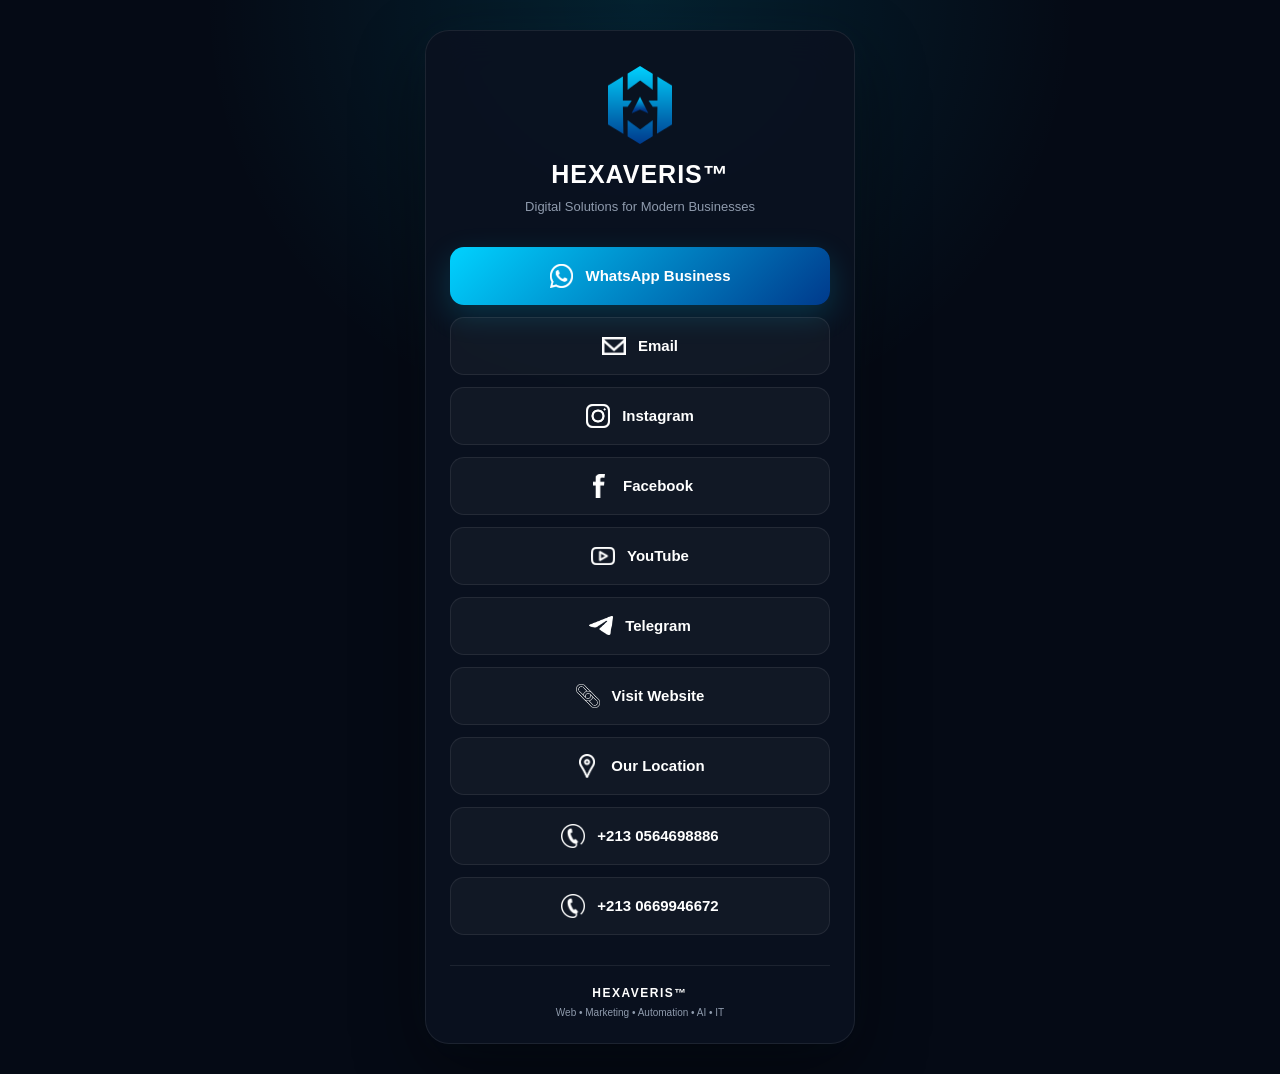
==== connect.html @ 3f990c78 "Update connect.html" ====
<!DOCTYPE html>
<html lang="en">
<head>
    <meta charset="UTF-8">
    <meta name="viewport" content="width=device-width, initial-scale=1.0">
    <link rel="icon" type="image/png" href="Pictures/HEXAVERISSModerneLogoWebSite.png">


    <title>Connect with HEXAVERIS™</title>
    <meta
        name="description"
        content="Connect with HEXAVERIS™ — Web, Marketing, Automation, AI and IT Solutions."
    >

    <link rel="stylesheet" href="CSS/connect.css">
</head>

<body>

    <main class="connect-page">

        <section class="connect-card">

            <!-- Brand -->
            <div class="brand">
                <img
                    src="Pictures/HEXAVERISSModerneLogoWebSite.png"
                    alt="HEXAVERIS™ Logo"
                >

                <h1>HEXAVERIS™</h1>

                <p>
                    Digital Solutions for Modern Businesses
                </p>
            </div>

            <!-- Main CTA -->
            <a
                href="https://wa.me/213564698868"
                class="connect-button primary"
                target="_blank"
                rel="noopener noreferrer"
            >
                <span class="icon-wrapper">
                <img src="Pictures/whatsapp.png" class="icon" alt="WhatsApp">
                </span>
                <span>WhatsApp Business</span>
            </a>

            <!-- Contact links -->
            <div class="links">

                <a href="mailto:contact@hexaveris.com" class="connect-button">
                    <img
                    src="Pictures/email.png"
                    class="icon"
                    alt="WhatsApp"
                >
                    <span>Email</span>
                </a>

                <a href="https://www.instagram.com/lyeshexa" class="connect-button" target="_blank" rel="noopener noreferrer">
                   <img
                    src="Pictures/instagram.png"
                    class="icon"
                    alt="WhatsApp"
                >
                    <span>Instagram</span>
                </a>

                <a href="https://web.facebook.com/chekkal.liyas" class="connect-button" target="_blank" rel="noopener noreferrer">
                    <img
                    src="Pictures/facebook.png"
                    class="icon"
                    alt="WhatsApp"
                >
                    <span>Facebook</span>
                </a>

                <a href="https://www.youtube.com/@YuSel_ErudiX" class="connect-button" target="_blank" rel="noopener noreferrer">
                    <img
                    src="Pictures/youtube.png"
                    class="icon"
                    alt="WhatsApp"
                >
                    <span>YouTube</span>
                </a>

                <a href="https://t.me/@lyes_chekkal" class="connect-button" target="_blank" rel="noopener noreferrer">
                    <img
                    src="Pictures/telegram.png"
                    class="icon"
                    alt="Telegram"
                >
                    <span>Telegram</span>
                </a>

                <a href="https://hexaveris.com" class="connect-button">
                    <img
                    src="Pictures/website.png"
                    class="icon"
                    alt="Website"
                >
                    <span>Visit Website</span>
                </a>

                <a href="https://maps.app.goo.gl/DVgiBXqMU7yKH4Rb6"
                class="connect-button"
                target="_blank"
                rel="noopener noreferrer">
                <img
                    src="Pictures/location.png"
                    class="icon"
                    alt="Location"
                >
                <span>Our Location</span>
                </a>

                <a href="tel:+213564698886" class="connect-button">
                    <img src="Pictures/phonenumber.png" class="icon" alt="Phone">
                    <span>+213 0564698886</span>
                </a>

                <a href="tel:+213669946672" class="connect-button">
                    <img src="Pictures/phonenumber.png" class="icon" alt="Phone">
                    <span>+213 0669946672</span>
                </a>

            </div>

            <footer>
                <span>HEXAVERIS™</span>
                <small>Web • Marketing • Automation • AI • IT</small>
            </footer>

        </section>

    </main>

</body>
</html>
---- CSS/connect.css ----
/* =========================================================
   HEXAVERIS™ — CONNECT PAGE
   ========================================================= */

* {
    margin: 0;
    padding: 0;
    box-sizing: border-box;
}

:root {
    --bg: #050a15;
    --card: rgba(10, 18, 32, 0.92);
    --border: rgba(255, 255, 255, 0.08);
    --text: #ffffff;
    --muted: #8f9bad;
    --accent: #00d2ff;
    --accent-dark: #003a8c;
}

body {
    min-height: 100vh;
    font-family: Arial, Helvetica, sans-serif;
    color: var(--text);
    background:
        radial-gradient(
            circle at top,
            rgba(0, 210, 255, 0.12),
            transparent 35%
        ),
        var(--bg);
}

/* =========================================================
   PAGE
   ========================================================= */

.connect-page {
    min-height: 100vh;
    display: flex;
    justify-content: center;
    align-items: center;
    padding: 30px 16px;
}

/* =========================================================
   CARD
   ========================================================= */

.connect-card {
    width: 100%;
    max-width: 430px;
    padding: 35px 24px 25px;

    background: var(--card);
    border: 1px solid var(--border);
    border-radius: 24px;

    box-shadow:
        0 25px 70px rgba(0, 0, 0, 0.45),
        0 0 40px rgba(0, 210, 255, 0.04);

    backdrop-filter: blur(18px);
}

/* =========================================================
   BRAND
   ========================================================= */

.brand {
    text-align: center;
    margin-bottom: 30px;
}

.brand img {
    width: 78px;
    height: 78px;
    object-fit: contain;
    margin-bottom: 12px;
}

.brand h1 {
    font-size: 25px;
    font-weight: 700;
    letter-spacing: 1px;
}

.brand p {
    margin-top: 8px;
    color: var(--muted);
    font-size: 13px;
    line-height: 1.5;
}

/* =========================================================
   LINKS
   ========================================================= */

.links {
    display: flex;
    flex-direction: column;
    gap: 12px;
}

.connect-button {
    width: 100%;
    min-height: 58px;

    display: flex;
    align-items: center;
    justify-content: center;
    gap: 12px;

    padding: 15px 20px;

    color: var(--text);
    text-decoration: none;

    background: rgba(255, 255, 255, 0.035);
    border: 1px solid var(--border);
    border-radius: 14px;

    font-size: 15px;
    font-weight: 600;

    transition:
        transform 0.2s ease,
        border-color 0.2s ease,
        background 0.2s ease,
        box-shadow 0.2s ease;
   }

.connect-button:hover {
    transform: translateY(-2px);
    border-color: rgba(0, 210, 255, 0.35);
    background: rgba(0, 210, 255, 0.06);
    box-shadow: 0 8px 25px rgba(0, 210, 255, 0.08);
}

/* =========================================================
   PRIMARY BUTTON
   ========================================================= */

.connect-button.primary {
    margin-bottom: 12px;

    background: linear-gradient(
        135deg,
        var(--accent),
        var(--accent-dark)
    );

    border: none;
    box-shadow: 0 10px 30px rgba(0, 210, 255, 0.18);
}

.connect-button.primary:hover {
    background: linear-gradient(
        135deg,
        #18d8ff,
        #0049a8
    );

    box-shadow: 0 12px 35px rgba(0, 210, 255, 0.25);
}

/* =========================================================
   ICON
   ========================================================= */
.icon {
    width: 24px;
    height: 24px;
    flex: 0 0 24px;

    display: block;
    object-fit: contain;
}

.icon-wrapper {
    width: 24px;
    height: 24px;
    display: flex;
    align-items: center;
    justify-content: center;
    flex-shrink: 0;
}

/* =========================================================
   FOOTER
   ========================================================= */

footer {
    margin-top: 30px;
    padding-top: 20px;

    border-top: 1px solid var(--border);

    text-align: center;
}

footer span {
    display: block;

    font-size: 12px;
    font-weight: 700;
    letter-spacing: 1.5px;
}

footer small {
    display: block;
    margin-top: 7px;

    color: var(--muted);
    font-size: 10px;
}

/* =========================================================
   MOBILE
   ========================================================= */

@media (max-width: 480px) {

    .connect-page {
        padding: 20px 12px;
    }

    .connect-card {
        padding: 30px 18px 22px;
        border-radius: 20px;
    }

    .brand img {
        width: 70px;
        height: 70px;
    }

    .brand h1 {
        font-size: 23px;
    }

    .connect-button {
        min-height: 55px;
    }
}
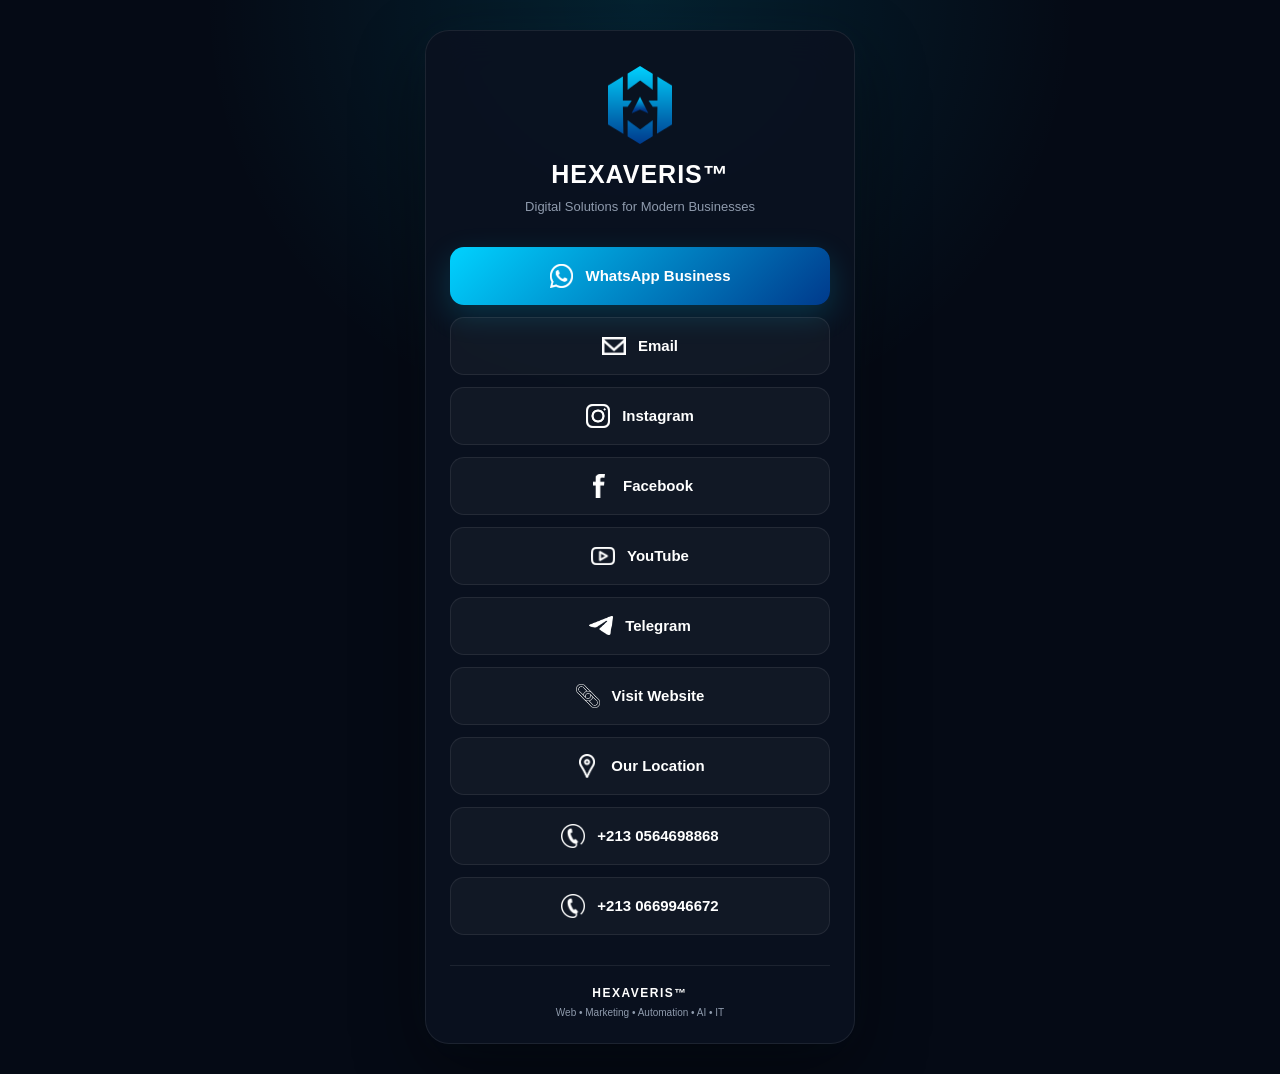
==== commit 341ad085: "Update connect.html" ====
--- a/connect.html
+++ b/connect.html
@@ -1,7 +1,7 @@
 <!DOCTYPE html>
 <html lang="en">
 <head>
-    <meta charset="UTF-8">
+    <meta charset="UTF-8"> 
     <meta name="viewport" content="width=device-width, initial-scale=1.0">
     <link rel="icon" type="image/png" href="Pictures/HEXAVERISSModerneLogoWebSite.png">
 
@@ -60,7 +60,7 @@
                     <span>Email</span>
                 </a>
 
-                <a href="https://www.instagram.com/lyeshexa" class="connect-button" target="_blank" rel="noopener noreferrer">
+                <a href="https://www.instagram.com/hexaveris369" class="connect-button" target="_blank" rel="noopener noreferrer">
                    <img
                     src="Pictures/instagram.png"
                     class="icon"
@@ -69,7 +69,7 @@
                     <span>Instagram</span>
                 </a>
 
-                <a href="https://web.facebook.com/chekkal.liyas" class="connect-button" target="_blank" rel="noopener noreferrer">
+                <a href="https://www.facebook.com/share/1EByUk3Wgc/" class="connect-button" target="_blank" rel="noopener noreferrer">
                     <img
                     src="Pictures/facebook.png"
                     class="icon"
@@ -78,7 +78,7 @@
                     <span>Facebook</span>
                 </a>
 
-                <a href="https://www.youtube.com/@YuSel_ErudiX" class="connect-button" target="_blank" rel="noopener noreferrer">
+                <a href="https://www.youtube.com/@Hexaveris" class="connect-button" target="_blank" rel="noopener noreferrer">
                     <img
                     src="Pictures/youtube.png"
                     class="icon"
@@ -87,7 +87,7 @@
                     <span>YouTube</span>
                 </a>
 
-                <a href="https://t.me/@lyes_chekkal" class="connect-button" target="_blank" rel="noopener noreferrer">
+                <a href="https://t.me/JamesHakogi" class="connect-button" target="_blank" rel="noopener noreferrer">
                     <img
                     src="Pictures/telegram.png"
                     class="icon"
@@ -105,7 +105,7 @@
                     <span>Visit Website</span>
                 </a>
 
-                <a href="https://maps.app.goo.gl/DVgiBXqMU7yKH4Rb6"
+                <a href="https://maps.app.goo.gl/BEwrcNDhAHNfUfu28?g_st=ac"
                 class="connect-button"
                 target="_blank"
                 rel="noopener noreferrer">
@@ -117,9 +117,9 @@
                 <span>Our Location</span>
                 </a>
 
-                <a href="tel:+213564698886" class="connect-button">
+                <a href="tel:+213564698868" class="connect-button">
                     <img src="Pictures/phonenumber.png" class="icon" alt="Phone">
-                    <span>+213 0564698886</span>
+                    <span>+213 0564698868</span>
                 </a>
 
                 <a href="tel:+213669946672" class="connect-button">
